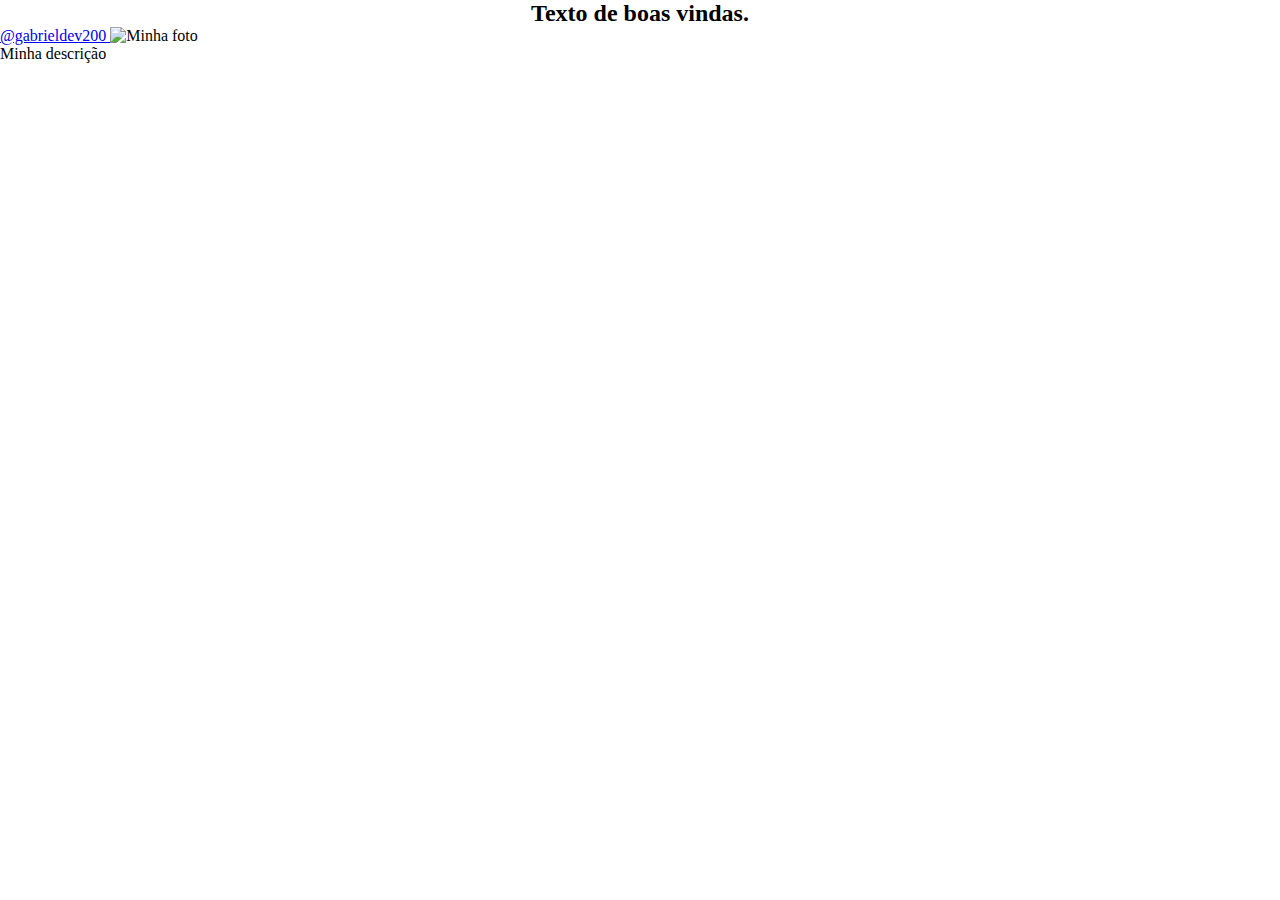
==== index.html @ 5320c1dc "estruturando html" ====
<!DOCTYPE html>
<html lang="pt-br">
<head>
    <meta charset="UTF-8">
    <title>Paulo Gabriel</title>
    <link rel="stylesheet" href="./styles/global.css">
    <link rel="stylesheet" href="./styles/index.css">
</head>
<body>
    <header>
        <h2>Texto de boas vindas.</h2>
    </header>    
    <section id="user-section">
        <a href="https://www.instagram.com/gabrieldev200/">
            @gabrieldev200
        </a>
        <img src="#" alt="Minha foto"/>
    </section>
    <section id="languages-section">
        <div>
            <p>Minha descrição</p>
        </div>
        <div id="languages"></div>
        <div id="frameworks"></div>
    </section>
</body>
</html>
---- styles/global.css ----
* {
    border: none;
    padding: 0;
    margin: 0;
    box-sizing: border-box;
}

body {
    width: 100vw;
    height: 100vh;
}
---- styles/index.css ----
header h2 {
    width: 100%;
    text-align: center;
}
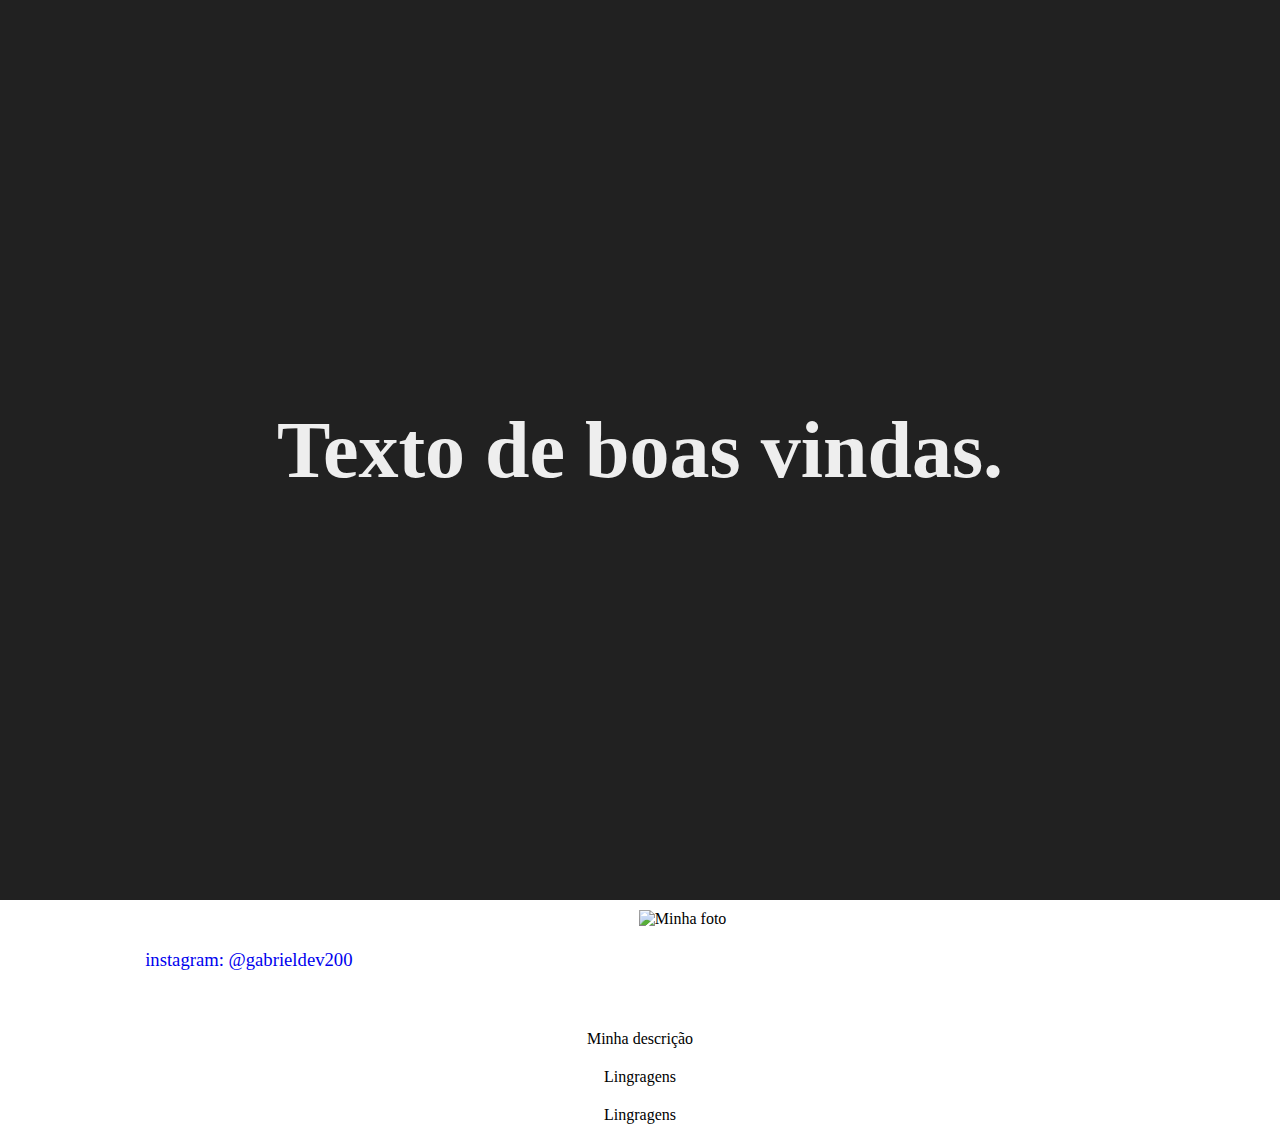
==== commit f143ba60: "header estilizado" ====
--- a/index.html
+++ b/index.html
@@ -11,17 +11,23 @@
         <h2>Texto de boas vindas.</h2>
     </header>    
     <section id="user-section">
-        <a href="https://www.instagram.com/gabrieldev200/">
-            @gabrieldev200
-        </a>
+        <div>
+            <a href="https://www.instagram.com/gabrieldev200/">
+                instagram: @gabrieldev200
+            </a>
+        </div>
         <img src="#" alt="Minha foto"/>
     </section>
     <section id="languages-section">
         <div>
             <p>Minha descrição</p>
         </div>
-        <div id="languages"></div>
-        <div id="frameworks"></div>
+        <div id="languages">
+            <p>Lingragens</p>
+        </div>
+        <div id="frameworks">
+            <p>Lingragens</p>
+        </div>
     </section>
 </body>
 </html>
--- a/styles/global.css
+++ b/styles/global.css
@@ -1,11 +1,23 @@
+:root {
+    --bg: #eee;
+    --shadow: #21212180;
+    --primari: #212121;
+    --secondary: #eee;
+}
+
 * {
     border: none;
-    padding: 0;
-    margin: 0;
+    padding: 0px;
+    margin: 0px;
     box-sizing: border-box;
 }
 
 body {
-    width: 100vw;
+    width: 100%;
     height: 100vh;
 }
+
+.button {
+    padding: 5px;
+    font-size: 14pt;
+}
--- a/styles/index.css
+++ b/styles/index.css
@@ -1,4 +1,51 @@
+header {
+    display: flex;
+    align-items: center;
+    justify-content: center;
+    flex-direction: column;
+    height: 100vh;
+    background-color: var(--primari);
+}
+
 header h2 {
     width: 100%;
     text-align: center;
+    font-size: 5rem;
+    color: var(--bg);
 }
+
+
+#user-section {
+    display: flex;
+    justify-content: space-around;
+    align-items: center;
+}
+
+#user-section div {
+    padding: 2px;
+    display: flex;
+    flex-direction: column;
+}
+
+#user-section div a {
+    text-decoration: none;
+    padding: 2px;
+    font-size: 14pt;
+}
+
+#user-section img {
+    width: 500px;
+    height: 100px;
+} 
+
+#languages-section {
+    display: flex;
+    flex-direction: column;
+    align-items: center;
+    justify-content: space-around;
+}
+
+#languages-section div,
+#user-section {
+    padding: 10px 0px;
+} 
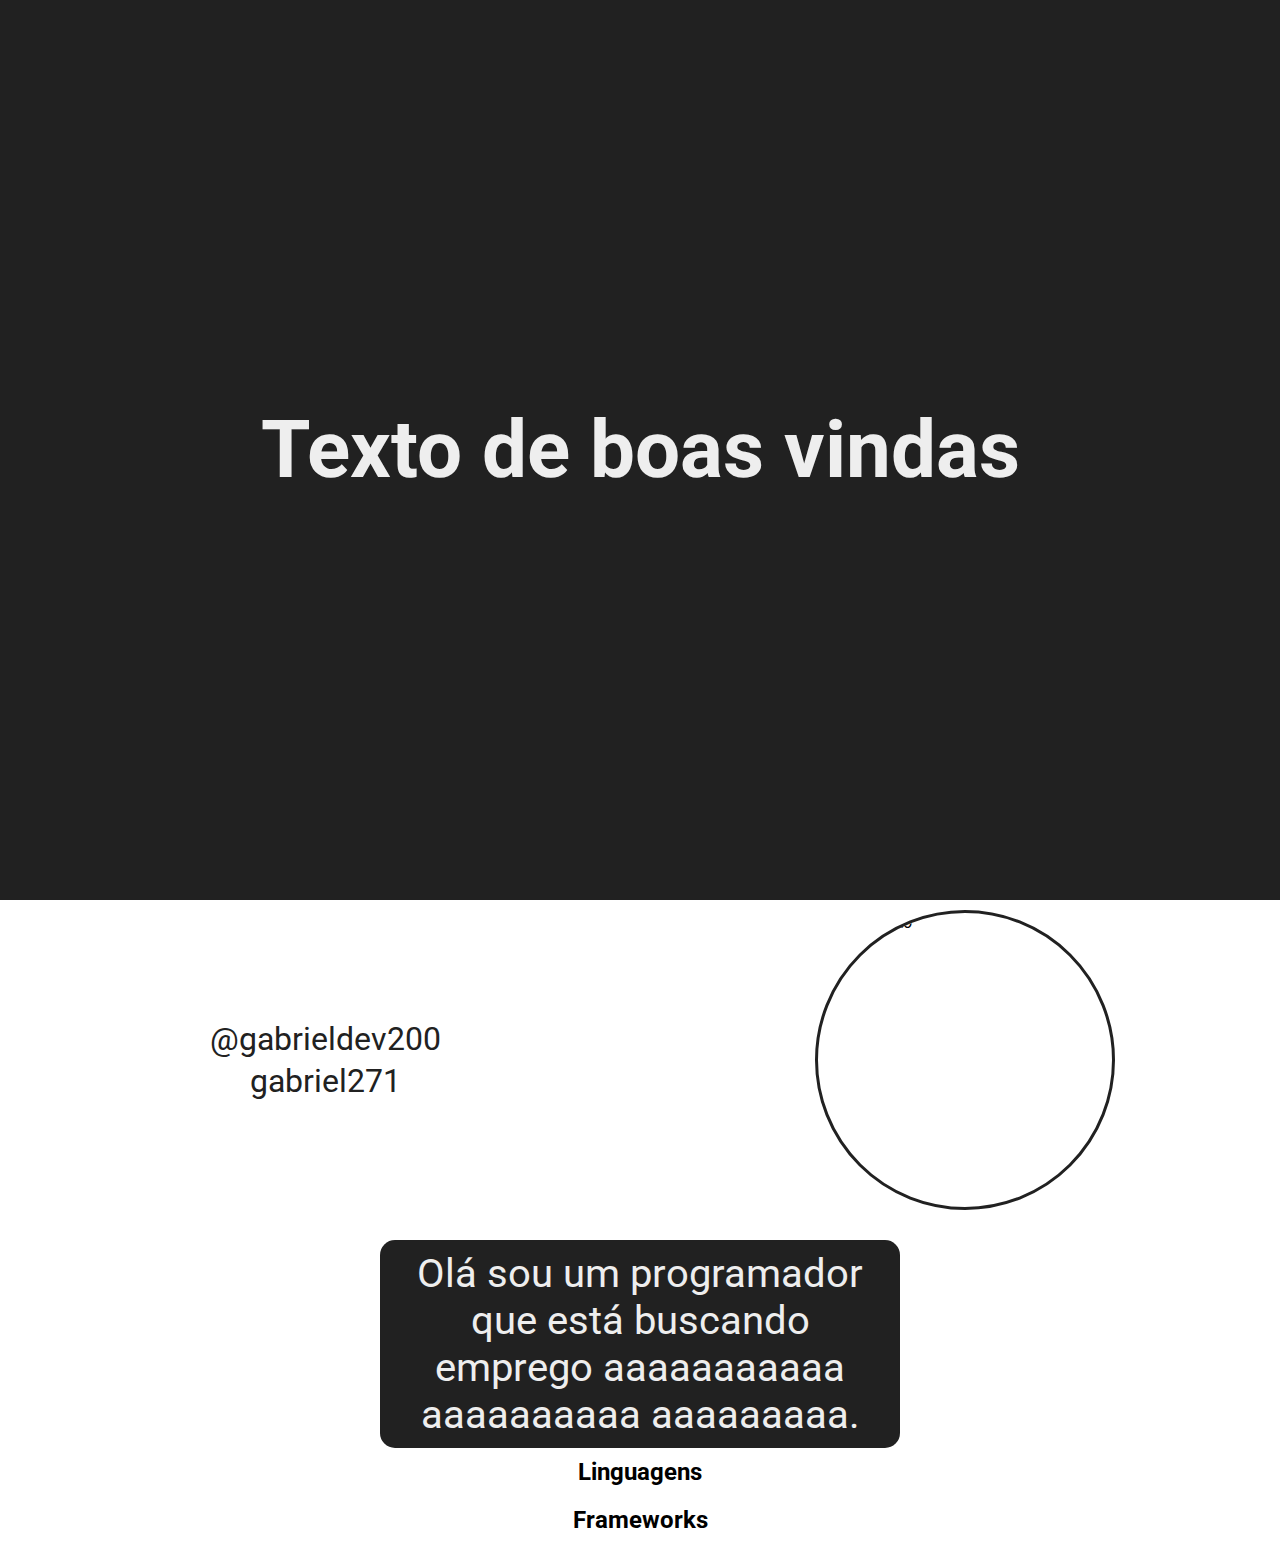
==== commit ab1c7409: "falta só os slides e pegar o dados" ====
--- a/index.html
+++ b/index.html
@@ -5,28 +5,32 @@
     <title>Paulo Gabriel</title>
     <link rel="stylesheet" href="./styles/global.css">
     <link rel="stylesheet" href="./styles/index.css">
+    <link rel="stylesheet" href="https://cdnjs.cloudflare.com/ajax/libs/font-awesome/4.7.0/css/font-awesome.min.css">
 </head>
 <body>
     <header>
-        <h2>Texto de boas vindas.</h2>
+        <h2>Texto de boas vindas</h2>
     </header>    
     <section id="user-section">
         <div>
-            <a href="https://www.instagram.com/gabrieldev200/">
-                instagram: @gabrieldev200
+            <a href="https://www.instagram.com/gabrieldev200/" target="blank">
+                @gabrieldev200
+            </a>
+            <a href="https://github.com/gabriel271" target="blank">
+                gabriel271
             </a>
         </div>
-        <img src="#" alt="Minha foto"/>
+        <img src="https://avatars2.githubusercontent.com/u/59056301?s=460&u=bddd598d899de99ad11189c361f78975d624e5fd&v=4" alt="Minha foto"/>
     </section>
     <section id="languages-section">
-        <div>
-            <p>Minha descrição</p>
+        <div id="about">
+            <p>Olá sou um programador que está buscando emprego aaaaaaaaaaa aaaaaaaaaa aaaaaaaaa.</p>
         </div>
         <div id="languages">
-            <p>Lingragens</p>
+            <h2>Linguagens</h2>
         </div>
         <div id="frameworks">
-            <p>Lingragens</p>
+            <h2>Frameworks</h2>
         </div>
     </section>
 </body>
--- a/styles/global.css
+++ b/styles/global.css
@@ -1,8 +1,11 @@
+@import url('https://fonts.googleapis.com/css2?family=Roboto&display=swap');
+
 :root {
     --bg: #eee;
     --shadow: #21212180;
     --primari: #212121;
     --secondary: #eee;
+    --active: #eeee50;
 }
 
 * {
@@ -15,6 +18,7 @@
 body {
     width: 100%;
     height: 100vh;
+    font-family: 'Roboto', sanserif;
 }
 
 .button {
--- a/styles/index.css
+++ b/styles/index.css
@@ -22,20 +22,33 @@
 }
 
 #user-section div {
-    padding: 2px;
+    padding: 10px;
     display: flex;
     flex-direction: column;
+    border-radius: 15px;
+    height: 10rem;
+    justify-content: center;
+    align-items: center;
 }
 
 #user-section div a {
     text-decoration: none;
+    text-align: center;
     padding: 2px;
-    font-size: 14pt;
+    color: var(--primari);
+    font-size: 2rem;
+    min-width: 300px;
+}
+
+#user-section div a:hover {
+    color: #21212180;
 }
 
 #user-section img {
-    width: 500px;
-    height: 100px;
+    width: 300px;
+    height: 300px;
+    border-radius: 100%;
+    border: 3px solid var(--primari);
 } 
 
 #languages-section {
@@ -43,9 +56,26 @@
     flex-direction: column;
     align-items: center;
     justify-content: space-around;
+    padding: 20px 0px;
 }
 
 #languages-section div,
 #user-section {
     padding: 10px 0px;
 } 
+
+#languages-section #about {
+    background-color: var(--primari);
+    color: var(--bg);
+    border-radius:15px;
+    padding: 10px;
+    min-width: 300px;
+}
+
+#languages-section #about p {
+    color: var(--bg);
+    text-align: center;
+    max-width: 500px;
+    font-size: 2.5rem;
+}
+
